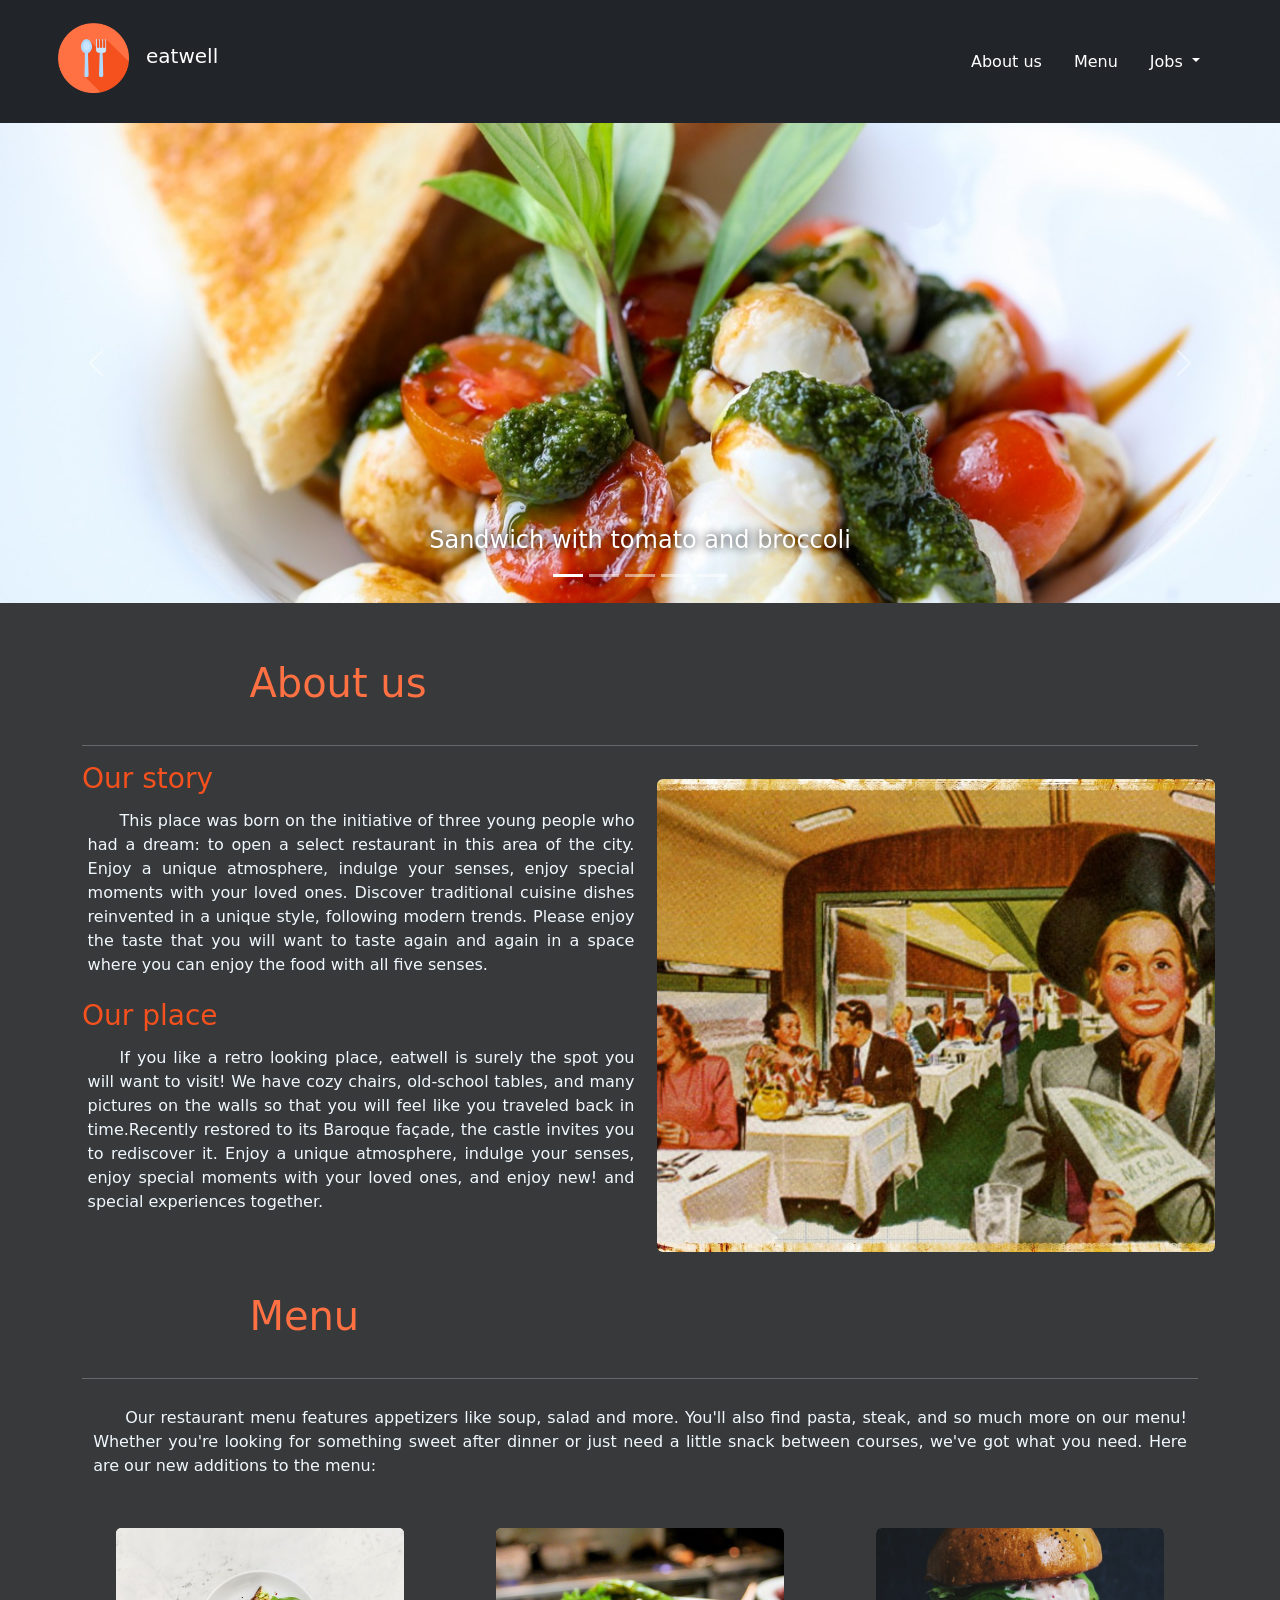
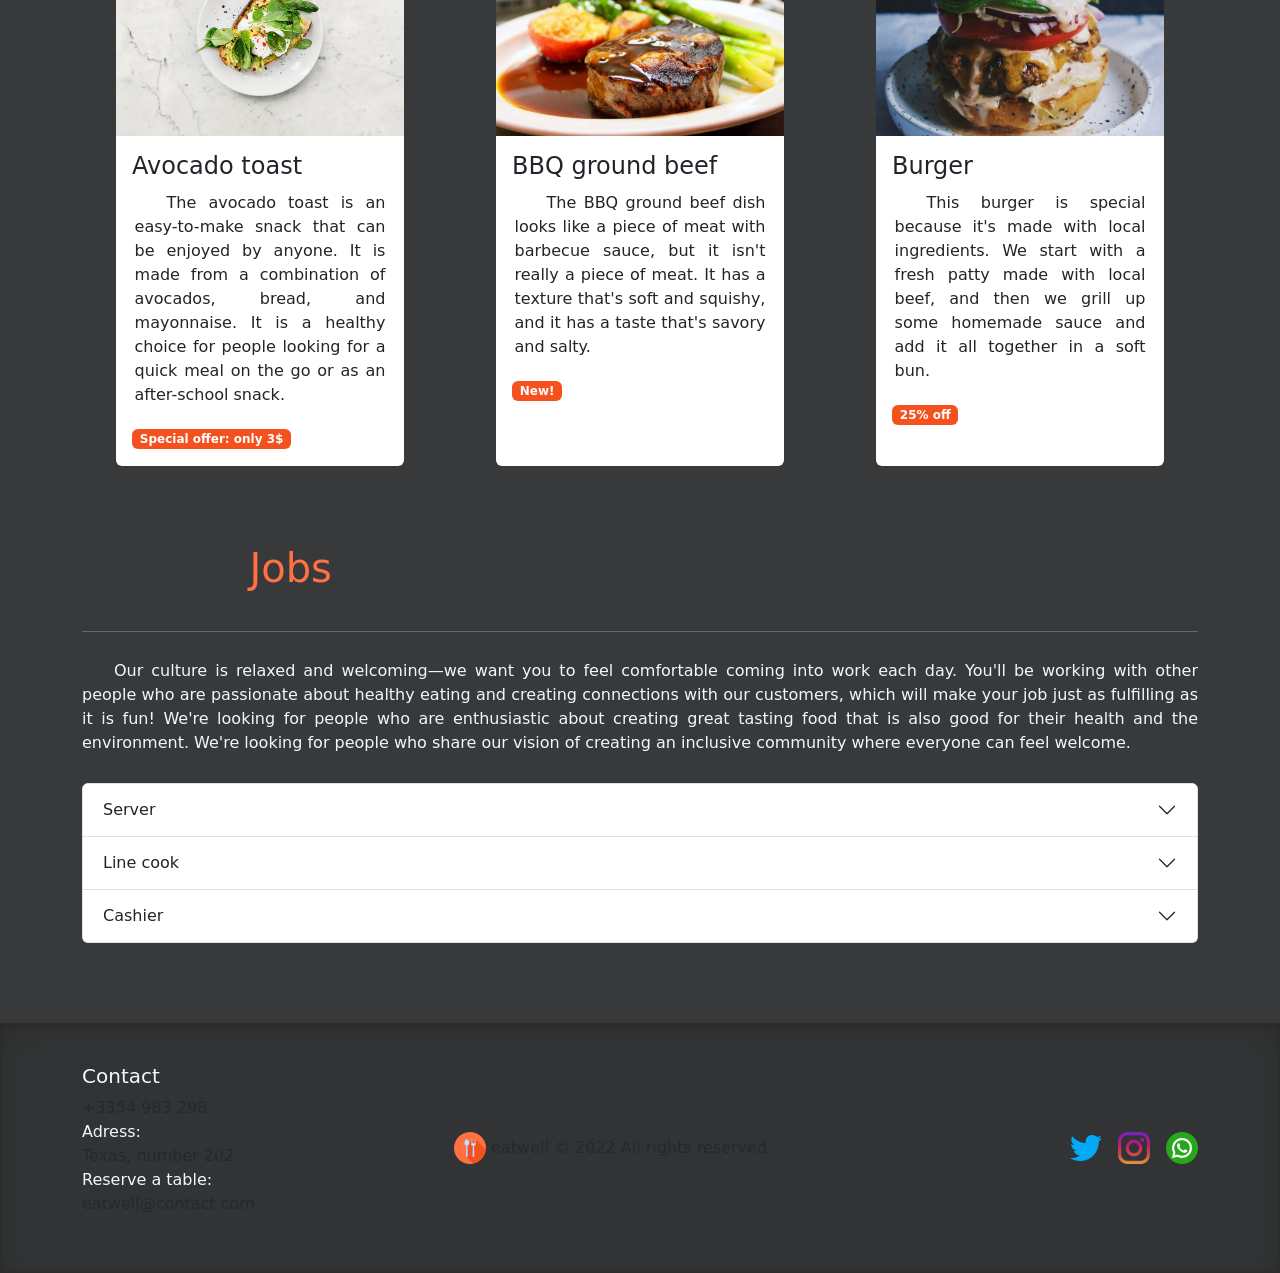
==== index.html @ 73380695 "ok" ====
<!DOCTYPE html>
<html lang="en">

<head>
  <link rel="icon" href="icons/cutlery.png">
  <link href="https://cdn.jsdelivr.net/npm/bootstrap@5.2.2/dist/css/bootstrap.min.css" rel="stylesheet" integrity="sha384-Zenh87qX5JnK2Jl0vWa8Ck2rdkQ2Bzep5IDxbcnCeuOxjzrPF/et3URy9Bv1WTRi" crossorigin="anonymous">
  <link rel="stylesheet" href="style.css">
  <meta name="author" content="Daria Gruian">
  <meta name="keywords" content=" food, restaurant, burger, sweets, jobs, eatwell">
	<meta name="description" content="The best restaurant in town! Come to our place and convince yourself.">
  <meta charset="UTF-8">
  <meta name="viewport" content="width=device-width, initial-scale=1.0">
  <title>eatwell</title>
</head>

<body>
<header>
  <nav class="navbar navbar-expand-lg bg-dark">
    <h1 class="navbar-brand">
      <a class="nav-link" href="index.html">
        <img src="icons/cutlery.png" />eatwell
      </a>
    </h1>
    <button class="navbar-toggler" type="button" data-bs-toggle="collapse" data-bs-target="#meniu" aria-controls="meniu" aria-expanded="false" aria-label="Toggle navigation">
      <span class="navbar-toggler-icon"></span>
    </button>
    <div class="collapse navbar-collapse" id="meniu">
      <ul class="nav main-menu flex-column flex-md-row">
        <li class="nav-item">
          <a class="nav-link" href="#aboutus">About us</a>
        </li>
        <li class="nav-item">
          <a class="nav-link active" aria-current="page" href="#menu">Menu</a>
        </li>
        <li class="nav-item dropdown">
          <a class="nav-link dropdown-toggle" href="#jobs" role="button" data-bs-toggle="dropdown" aria-expanded="false">Jobs
          </a>
          <ul class="dropdown-menu">
            <li><a class="dropdown-item" href="#server">Server</a></li>
            <li><a class="dropdown-item" href="#linecook">Line cook</a></li>
            <li><a class="dropdown-item" href="#cashier">Cashier</a></li>
          </ul>
        </li>
      </ul>
    </div>
  </nav>

  <div id="carusel" class="carousel slide carousel-fade" data-bs-ride="carousel">
    <div class="carousel-indicators">
      <button type="button" data-bs-target="#carusel" data-bs-slide-to="0" class="active" aria-current="true" aria-label="Slide 1"></button>
      <button type="button" data-bs-target="#carusel" data-bs-slide-to="1" aria-label="Slide 2"></button>
      <button type="button" data-bs-target="#carusel" data-bs-slide-to="2" aria-label="Slide 3"></button>
      <button type="button" data-bs-target="#carusel" data-bs-slide-to="3" aria-label="Slide 4"></button>
      <button type="button" data-bs-target="#carusel" data-bs-slide-to="4" aria-label="Slide 5"></button>
    </div>
    <div class="carousel-inner">
      <div class="carousel-item active">
        <img src="slider/sl3.jpg" class="d-block w-100" alt="Sandwich with cherry tomato, broccoli and a leaf on top">
        <div class="carousel-caption d-none d-md-block">
          <h4>Sandwich with tomato and broccoli</h4>
        </div>
      </div>
      <div class="carousel-item">
        <img src="slider/sl2.jpg" class="d-block w-100" alt="a plate with cooked fish and potatoes">
        <div class="carousel-caption d-none d-md-block">
          <h4>Fish with potato</h4>
        </div>
      </div>
      <div class="carousel-item">
        <img src="slider/sl1.jpg" class="d-block w-100" alt="a large variety of cooked sweets">
        <div class="carousel-caption d-none d-md-block">
          <h4>Our sweets</h4>
        </div>
      </div>
      <div class="carousel-item">
        <img src="slider/sl4.jpg" class="d-block w-100" alt="a group of people eating fast foods">
        <div class="carousel-caption d-none d-md-block">
          <h4>We also have fast food</h4>
        </div>
      </div>
      <div class="carousel-item">
        <img src="slider/sl5.jpg" class="d-block w-100" alt="a sliced peperoni pizza">
        <div class="carousel-caption d-none d-md-block">
          <h4>Peperoni pizza</h4>
        </div>
      </div>
    </div>
    <button class="carousel-control-prev" type="button" data-bs-target="#carusel" data-bs-slide="prev">
      <span class="carousel-control-prev-icon" aria-hidden="true"></span>
      <span class="visually-hidden">Previous</span>
    </button>
    <button class="carousel-control-next" type="button" data-bs-target="#carusel" data-bs-slide="next">
      <span class="carousel-control-next-icon" aria-hidden="true"></span>
      <span class="visually-hidden">Next</span>
    </button>
    </div> 
</header>


<div class="container">
  <h2 id="aboutus">About us</h2><hr>
  <div class="row g-0">
    <div class="col-sm-12 col-lg-6">
      <h3>Our story</h3>
      <p>This place was born on the initiative of three young people who had a dream: to open a select restaurant in this area of the city. Enjoy a unique atmosphere, indulge your senses, enjoy special moments with your loved ones. Discover traditional cuisine dishes reinvented in a unique style, following modern trends. Please enjoy the taste that you will want to taste again and again in a space where you can enjoy the food with all five senses.
      </p>
      <h3>Our place</h3>
      <p>If you like a retro looking place, eatwell is surely the spot you will want to visit! We have cozy chairs, old-school tables, and many pictures on the walls so that you will feel like you traveled back in time.Recently restored to its Baroque façade, the castle invites you to rediscover it. Enjoy a unique atmosphere, indulge your senses, enjoy special moments with your loved ones, and enjoy new! and special experiences together.</p>
    </div>
    <div class="col-12 col-md-12 col-lg-6">
      <img class="w-100 h-100 rounded" src="retro.jpg" alt="a retro restaurant picture with a women on the right">
    </div>
  </div>
</div>

<div class="container">
    <h2 id="menu">Menu</h2><hr>
    <p>Our restaurant menu features appetizers like soup, salad and more. You'll also find pasta, steak, and so much more on our menu! Whether you're looking for something sweet after dinner or just need a little snack between courses, we've got what you need. Here are our new additions to the menu:</p>
  <div class="row">
    <div class="card" style="width: 18rem;">
      <img src="cards/avo.jpg" class="card-img-top" alt="a fresh avocado toast with leafs on top">
      <div class="card-body">
        <h4 class="card-title">Avocado toast</h4>
        <p class="card-text">The avocado toast is an easy-to-make snack that can be enjoyed by anyone. It is made from a combination of avocados, bread, and mayonnaise. It is a healthy choice for people looking for a quick meal on the go or as an after-school snack.</p>
        <span class="badge">Special offer: only 3$</span>
      </div>
    </div>
    <div class="card" style="width: 18rem;">
      <img src="cards/bbq.jpg" class="card-img-top" alt="a piece of meat covered with barbeque sauce and vegetables behind it">
      <div class="card-body">
        <h4 class="card-title">BBQ ground beef</h4>
        <p class="card-text">The BBQ ground beef dish looks like a piece of meat with barbecue sauce, but it isn't really a piece of meat. It has a texture that's soft and squishy, and it has a taste that's savory and salty.</p>
        <span class="badge">New!</span>
      </div>
    </div>
    <div class="card" style="width: 18rem;">
      <img src="cards/burger.jpg" class="card-img-top" alt="a big hamburger on a white plate">
      <div class="card-body">
        <h4 class="card-title">Burger</h4>
        <p class="card-text">This burger is special because it's made with local ingredients. We start with a fresh patty made with local beef, and then we grill up some homemade sauce and add it all together in a soft bun.</p>
        <span class="badge">25% off</span>
      </div>
    </div>
  </div>
</div>  

<div class="container">
  <h2 id="jobs">Jobs</h2><hr>
  <div class="row">
      <p>Our culture is relaxed and welcoming—we want you to feel comfortable coming into work each day. You'll be working with other people who are passionate about healthy eating and creating connections with our customers, which will make your job just as fulfilling as it is fun! We're looking for people who are enthusiastic about creating great tasting food that is also good for their health and the environment. We're looking for people who share our vision of creating an inclusive community where everyone can feel welcome.</p>
    <div class="col-12">
      <div class="accordion" id="server">
        <div class="accordion-item" id="server">
          <h3 class="accordion-header" id="panelsStayOpen-headingOne">
            <button class="accordion-button collapsed" type="button" data-bs-toggle="collapse" data-bs-target="#panelsStayOpen-collapseOne" aria-expanded="true" aria-controls="panelsStayOpen-collapseOne">
            Server
            </button>
          </h3>
          <div id="panelsStayOpen-collapseOne"  class="accordion-collapse collapse" aria-labelledby="panelsStayOpen-headingOn">
            <div class="accordion-body">
              <p>This job is responsible for taking orders from customers and serving them food. It also involves cleaning tables and refilling drinks. This position is ideal for someone who wants to work in a relaxed environment, enjoys being around people, and is looking for flexible hours.</p>
              <h5>Job responsibilities:</h5>
              -Taking orders and providing customer service<br>
              -Serving food and beverages to customers<br>
              -Cleaning tables, kitchen tables, and floors<br>
              <h5>Job requirements:</h5>
              -Experience in a restaurant setting<br>
              -Ability to lift heavy objects<br>
            </div>
          </div>
        </div>
        <div class="accordion-item" id="linecook">
          <h3 class="accordion-header" id="panelsStayOpen-headingTwo">
            <button class="accordion-button collapsed" type="button" data-bs-toggle="collapse" data-bs-target="#panelsStayOpen-collapseTwo" aria-expanded="false" aria-controls="panelsStayOpen-collapseTwo">
              Line cook
            </button>
          </h3>
          <div id="panelsStayOpen-collapseTwo" class="accordion-collapse collapse" aria-labelledby="panelsStayOpen-headingTwo">
            <div class="accordion-body">
              <p>The line cook is responsible for preparing and serving food to customers in a clean and professional manner. You will work with the chef to create menus for each day of the week, including prepping ingredients, chopping vegetables and meats, adding seasonings, and more. You will also assist in creating new dishes from scratch by researching recipes from other restaurants or using your own creativity.
              </p>
              <h5>Job advantajes:</h5>
              -Taking orders and providing customer service<br>
              -Serving food and beverages to customers<br>
              -Cleaning tables, kitchen tables, and floors<br>
              <h5>Job requirements:</h5>
              -Experience in a restaurant<br>
              -A degree in cooking<br>
            </div>
          </div>
        </div>
        <div class="accordion-item" id="cashier">
          <h3 class="accordion-header" id="panelsStayOpen-headingThree">
            <button class="accordion-button collapsed" type="button" data-bs-toggle="collapse" data-bs-target="#panelsStayOpen-collapseThree" aria-expanded="false" aria-controls="panelsStayOpen-collapseThree">
              Cashier
            </button>
          </h3>
          <div id="panelsStayOpen-collapseThree" class="accordion-collapse collapse" aria-labelledby="panelsStayOpen-headingThree">
            <div class="accordion-body">
              <p>This position is responsible for taking orders at the front of house, serving food and beverages, clearing tables, washing dishes and glassware, maintaining cleanliness standards in the kitchen area, and performing any other tasks assigned by management. Our goal is simple: provide excellent customer service so you can earn tips and make money while gaining valuable experience in the food industry.
              </p>
              <h5>Job responsibilities:</h5>
              -Taking orders from customers<br>
              -Serving food and drinks to customers<br>
              -Cleaning tables, counters, and floors after customers have finished eating<br>
              -Making sure that all equipment is properly maintained<br>
            </div>
          </div>
        </div>
      </div>
    </div>
  </div>
</div>

<div class="b-example-divider">
  <div class="container">
    <div class="row">
      <footer class="d-flex flex-wrap justify-content-between   align-items-center py-3 my-4">
        <div class="col mb-3">
          <h5>Contact</h5>
          <ul class="nav flex-column">
            <li class="nav p-0 text-muted">+3354 983 298</li> <li class="nav p-0 t">Adress:</li>
            <li class="nav p-0 text-muted">Texas, number 202</li>
            <li class="nav p-0 ">Reserve a table:</li>
            <li class="nav p-0 text-muted">eatwell@contact.com</li>
          </ul>
        </div>
        <div class="col-md-4 d-flex align-items-center">
          <span class="mb-3 mb-md-0 text-muted"><img src="icons/cutlery.png">
            <a href="index.html" class="text-muted">eatwell
            </a>© 2022 All rights reserved
          </span>
        </div>
        <ul class="nav col-md-4 justify-content-end list-unstyled">
          <li class="ms-3"><a class="text-muted" href="https://twitter.com/"><img src="/icons/twitter.png" alt="twitter icon"></a></li>
          <li class="ms-3"><a class="text-muted" href="https://instagram.com/"><img src="/icons/instagram.png" alt="instagram icon"></a></li>
          <li class="ms-3"><a class="text-muted" href="https://web.whatsapp.com/"><img src="/icons/whatsapp.png" alt="whatsapp icon"></a></li>
        </ul>
      </footer>
    </div>
  </div> 
</div>   

<script src="https://cdn.jsdelivr.net/npm/@popperjs/core@2.11.6/dist/umd/popper.min.js" integrity="sha384-oBqDVmMz9ATKxIep9tiCxS/Z9fNfEXiDAYTujMAeBAsjFuCZSmKbSSUnQlmh/jp3" crossorigin="anonymous"></script>
<script src="https://cdn.jsdelivr.net/npm/bootstrap@5.2.2/dist/js/bootstrap.bundle.min.js" integrity="sha384-OERcA2EqjJCMA+/3y+gxIOqMEjwtxJY7qPCqsdltbNJuaOe923+mo//f6V8Qbsw3" crossorigin="anonymous"></script>

</body>
</html>
---- style.css ----
body{
    color: aliceblue;
    background-color: #38393a;
}

.nav-link img{
    width:12%;
    margin: 3% 3% 3% 10%;
}

.nav-link{
    color: white;
    --bs-nav-link-hover-color: #FF7043;
}

.navbar {
    flex-wrap: nowrap;
    padding: 0px;
}

.navbar-toggler {
    margin-right: 5%;
}

.navbar-expand-lg .navbar-collapse {
    justify-content: flex-end;
    margin-right: 5%;
}

.carousel-item img{
      min-height: 30em;
      max-height: 30em;
      object-fit: cover;
}

.carousel-caption {
    text-shadow: 0px 0px 10px black;
    right: 20%;
    left: 20%;
}

.col-12 img{
    object-fit: cover;
    margin: 3%;
}

h2 {
    padding: 5% 0% 2% 15%;
    font-size: 2.5em;
    color: #FF7043;
}

h3{
    color: #F4511E;
}

p {
    text-align: justify;
    text-indent: 2em;
    padding: 1%;
}

.card{
    width: 20em;
    border: none;
    margin: 2% auto;
    color:#212529;
    padding: 0;
}

.card img{
    min-height: 13em;
    max-height: 13em;
    object-fit: cover;
}

.badge {
    background-color: #F4511E;
}

.accordion{
    margin-bottom: 5em;
}

footer img{
    width: 2em;
}

footer a{
    text-decoration: none;
}

.b-example-divider {
    background-color: rgba(0, 0, 0, .1);
    border: solid rgba(0, 0, 0, .15);
    border-width: 1px 0;
    box-shadow: inset 0 0.5em 1.5em rgb(0 0 0 / 10%), inset 0 0.125em 0.5em rgb(0 0 0 / 15%);
}
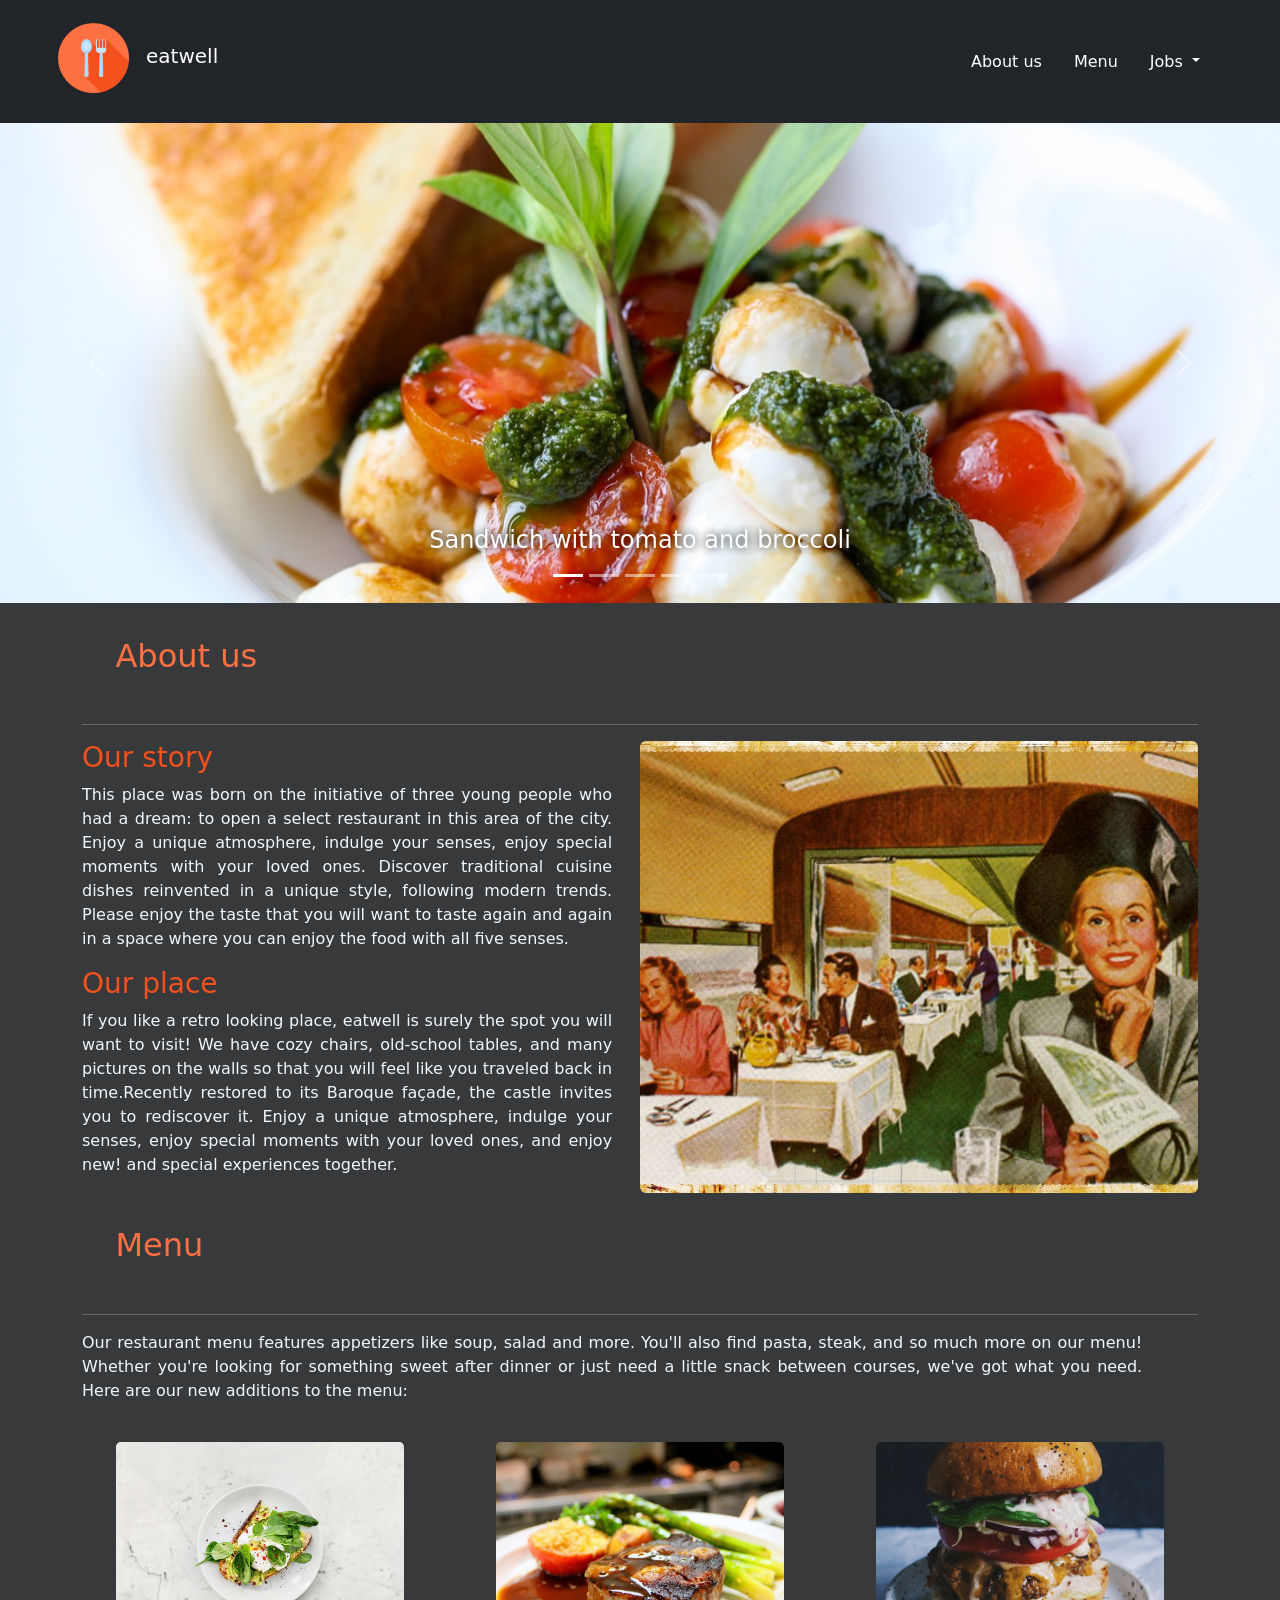
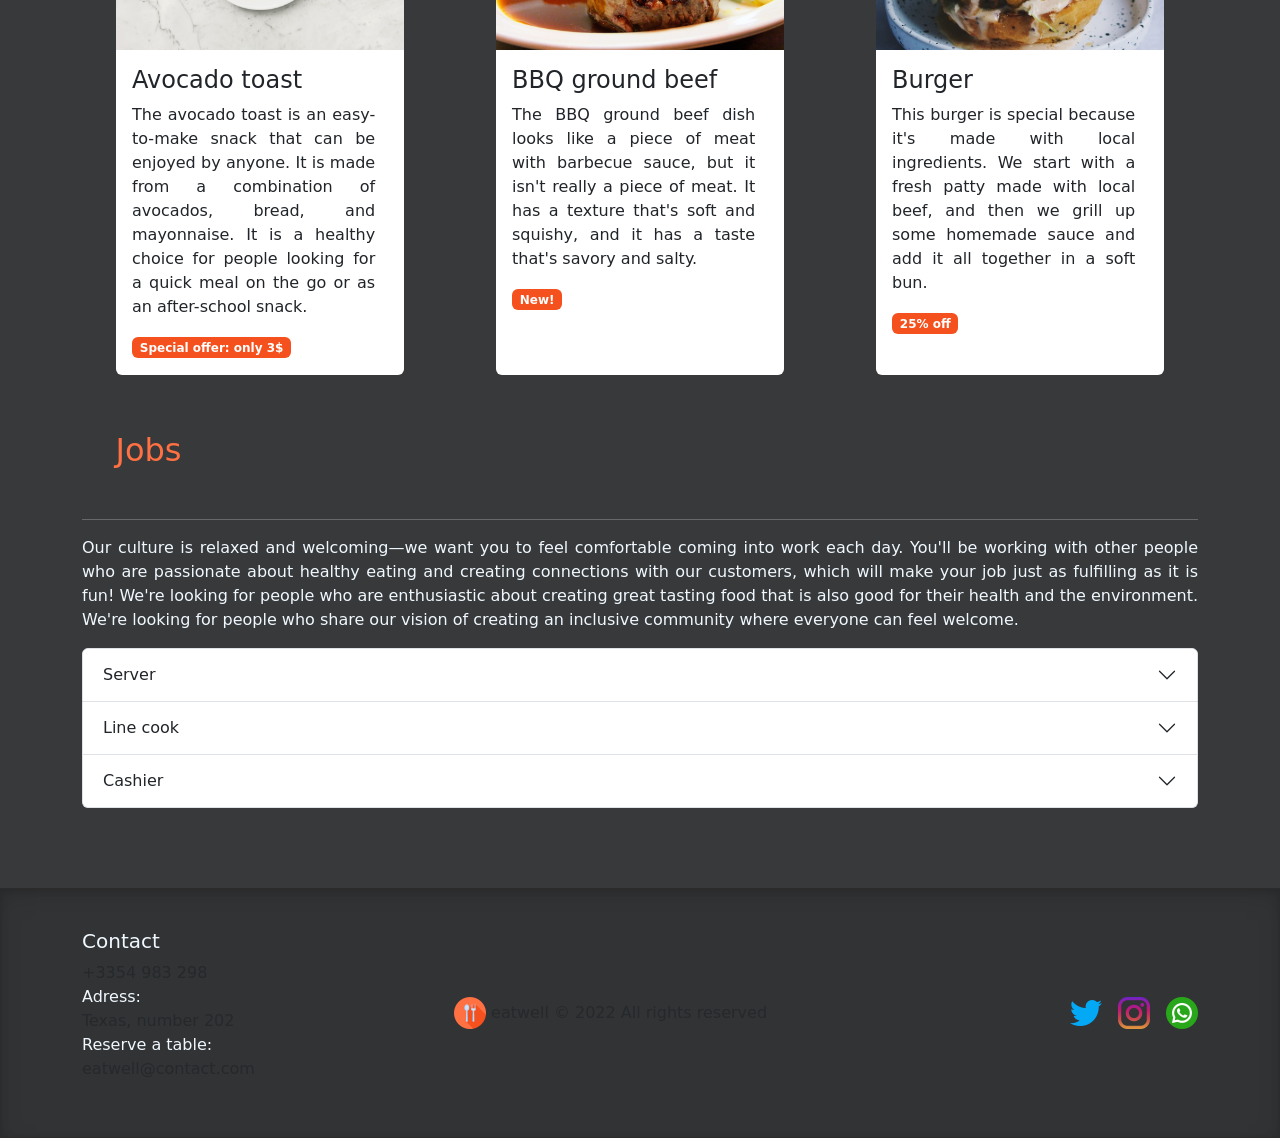
==== commit 1c385722: "last" ====
--- a/index.html
+++ b/index.html
@@ -232,9 +232,9 @@
           </span>
         </div>
         <ul class="nav col-md-4 justify-content-end list-unstyled">
-          <li class="ms-3"><a class="text-muted" href="https://twitter.com/"><img src="/icons/twitter.png" alt="twitter icon"></a></li>
-          <li class="ms-3"><a class="text-muted" href="https://instagram.com/"><img src="/icons/instagram.png" alt="instagram icon"></a></li>
-          <li class="ms-3"><a class="text-muted" href="https://web.whatsapp.com/"><img src="/icons/whatsapp.png" alt="whatsapp icon"></a></li>
+          <li class="ms-3"><a class="text-muted" href="https://twitter.com/"><img src="icons/twitter.png" alt="twitter icon"></a></li>
+          <li class="ms-3"><a class="text-muted" href="https://instagram.com/"><img src="icons/instagram.png" alt="instagram icon"></a></li>
+          <li class="ms-3"><a class="text-muted" href="https://web.whatsapp.com/"><img src="icons/whatsapp.png" alt="whatsapp icon"></a></li>
         </ul>
       </footer>
     </div>
--- a/style.css
+++ b/style.css
@@ -41,12 +41,11 @@
 
 .col-12 img{
     object-fit: cover;
-    margin: 3%;
 }
 
 h2 {
-    padding: 5% 0% 2% 15%;
-    font-size: 2.5em;
+    padding: 3%;
+    font-size: 2em;
     color: #FF7043;
 }
 
@@ -56,8 +55,7 @@
 
 p {
     text-align: justify;
-    text-indent: 2em;
-    padding: 1%;
+    padding-right: 5%;
 }
 
 .card{
@@ -95,4 +93,4 @@
     border: solid rgba(0, 0, 0, .15);
     border-width: 1px 0;
     box-shadow: inset 0 0.5em 1.5em rgb(0 0 0 / 10%), inset 0 0.125em 0.5em rgb(0 0 0 / 15%);
-}+}
